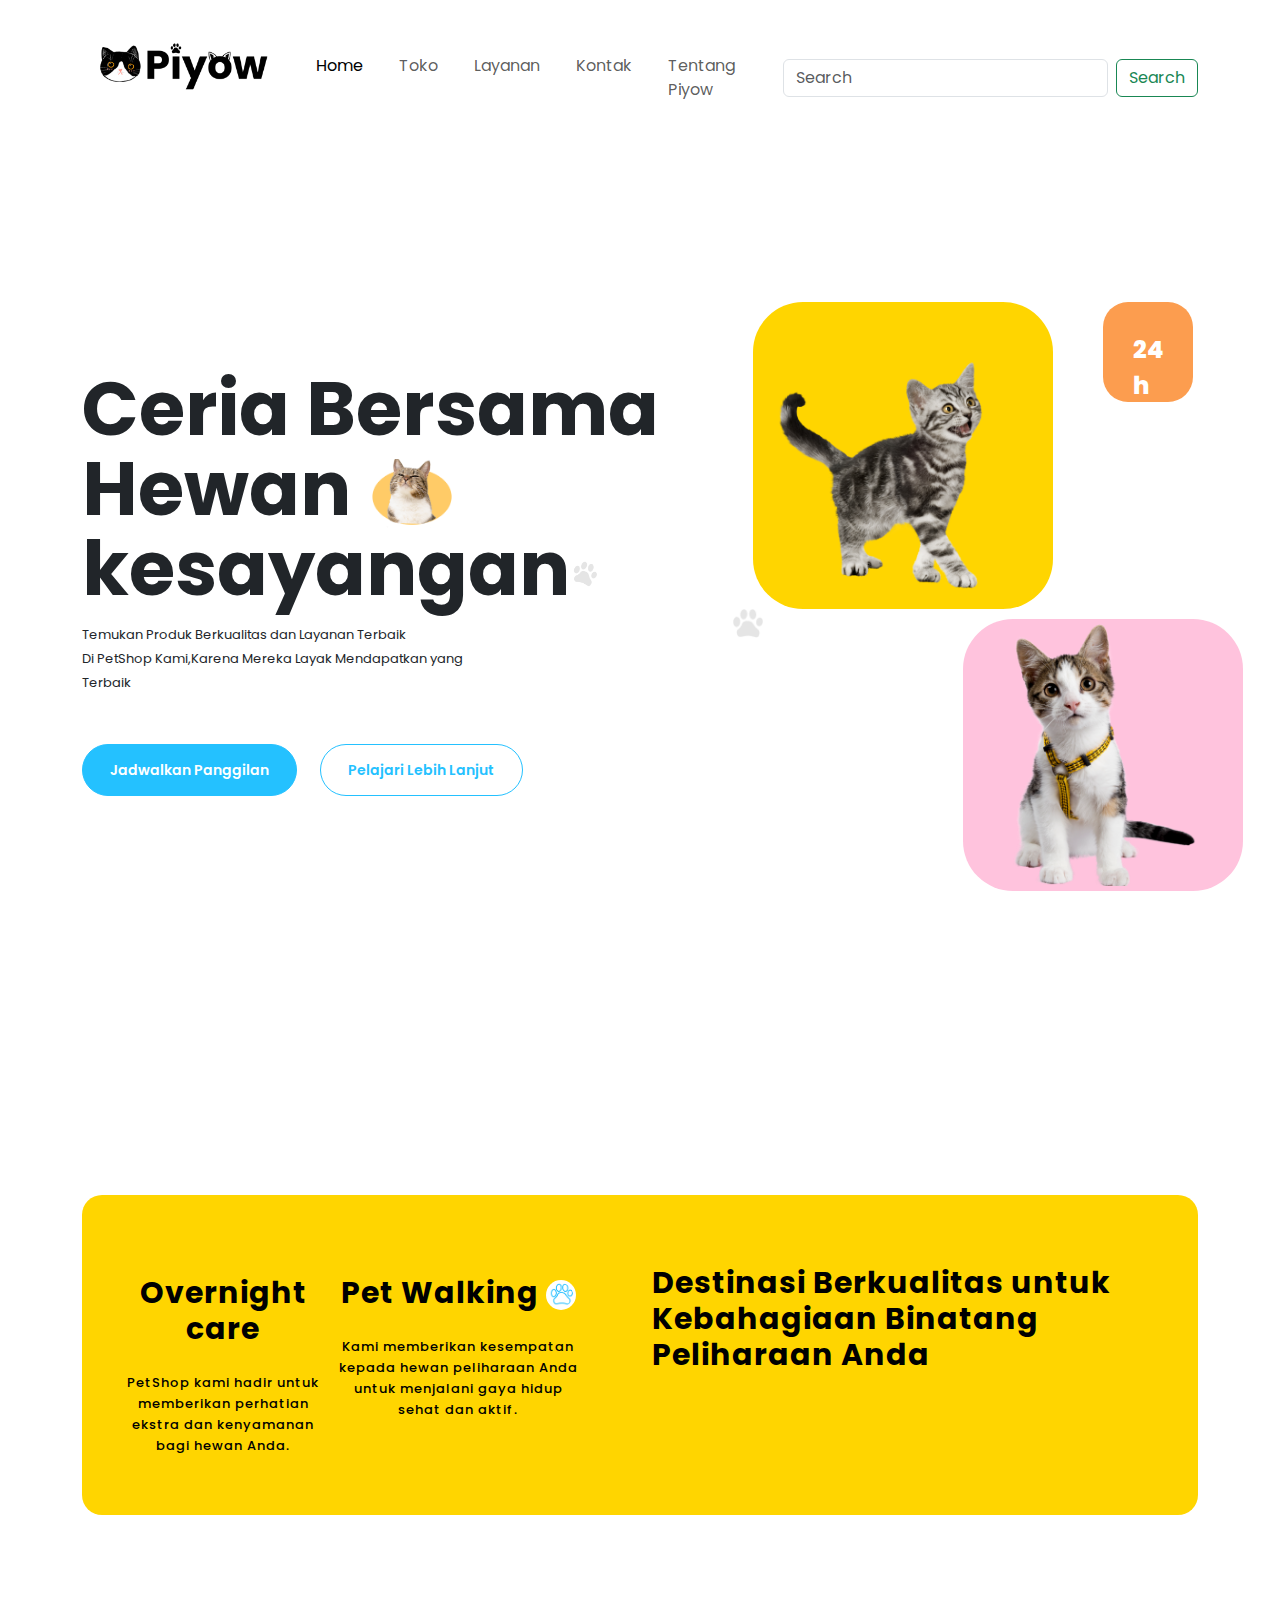
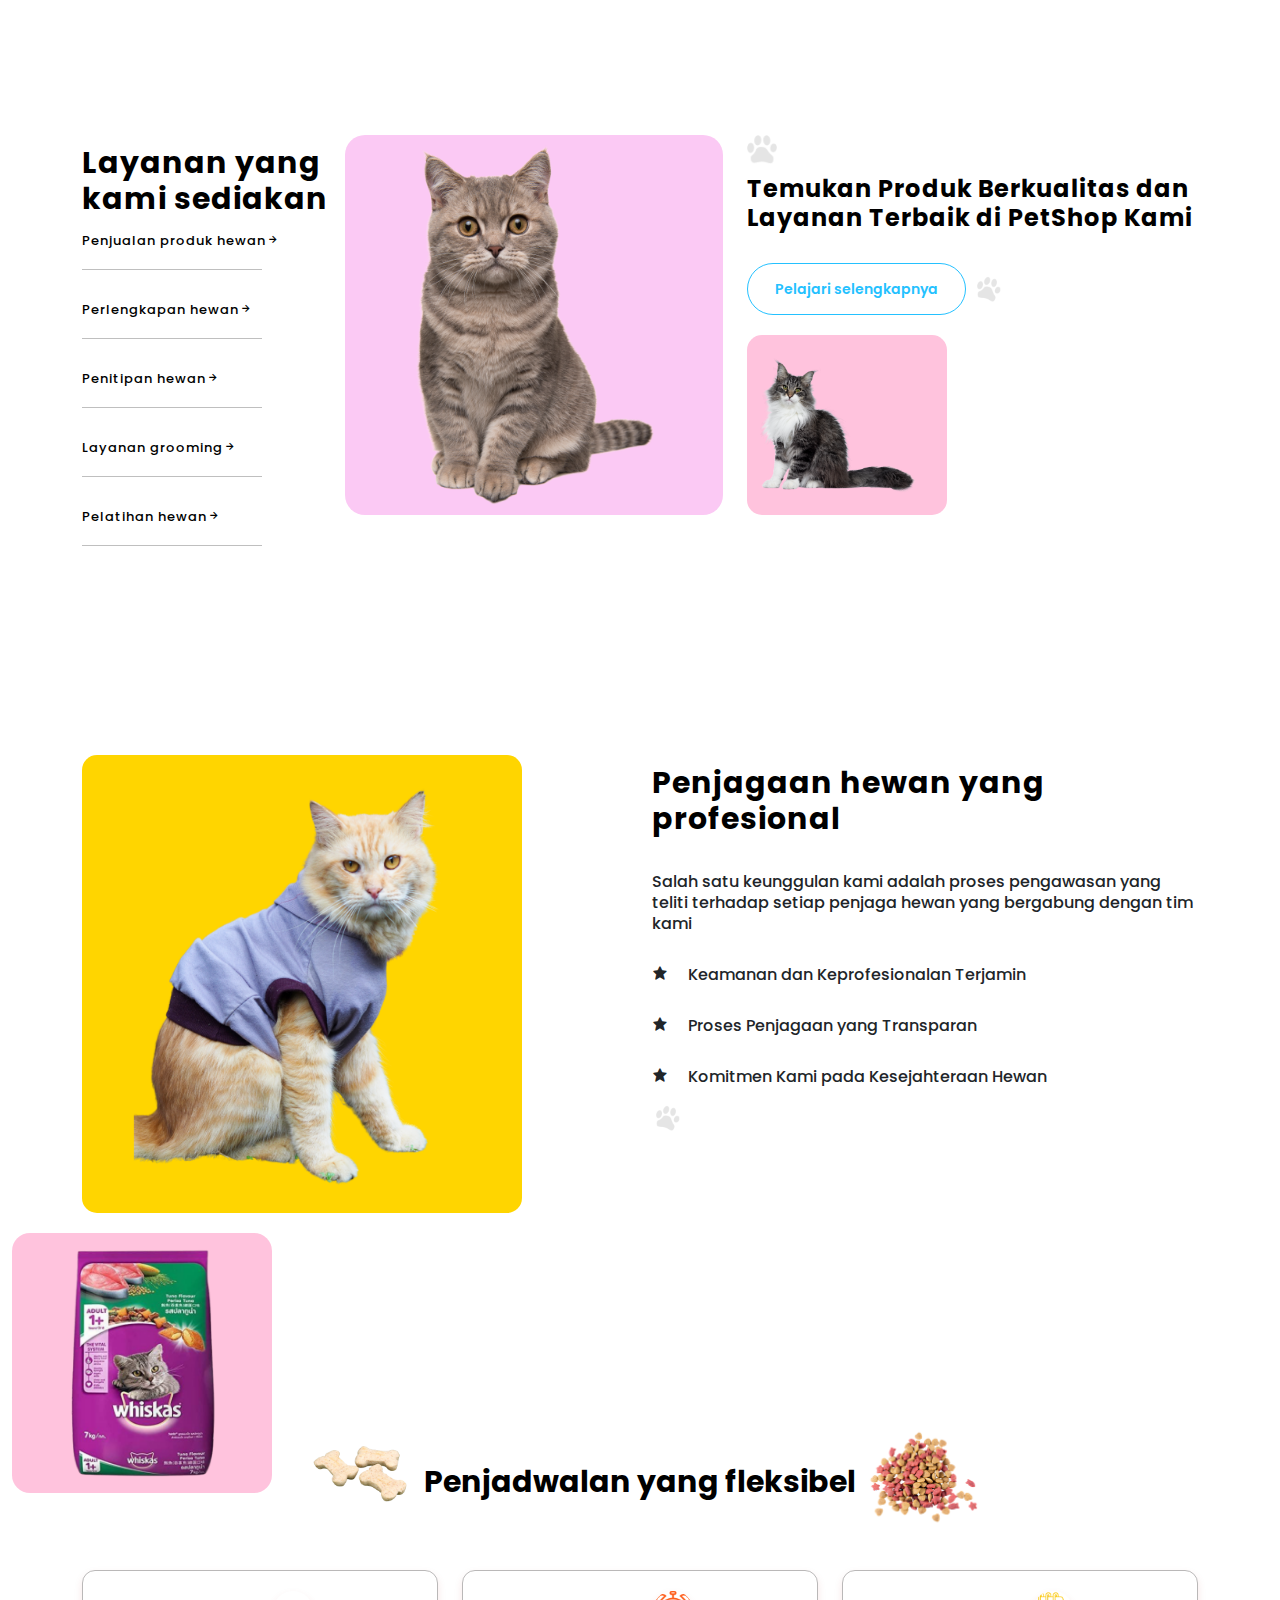
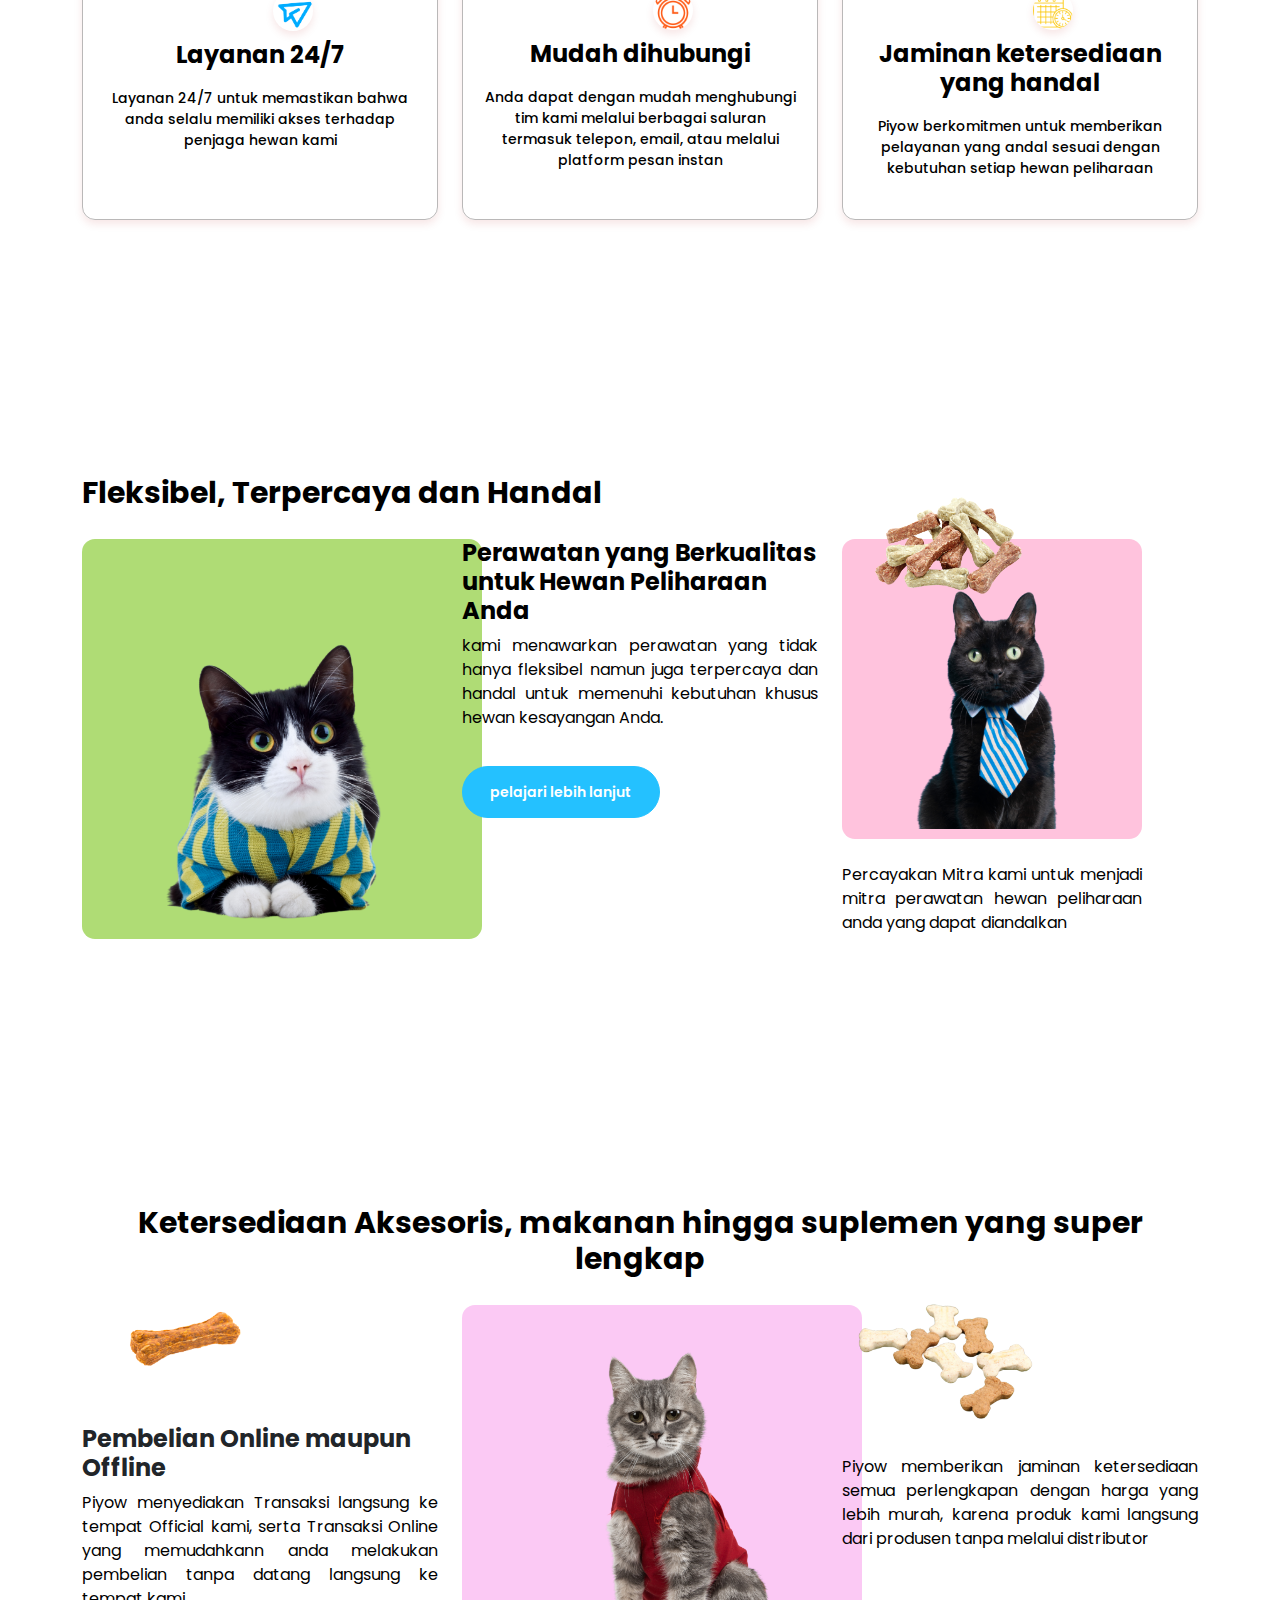
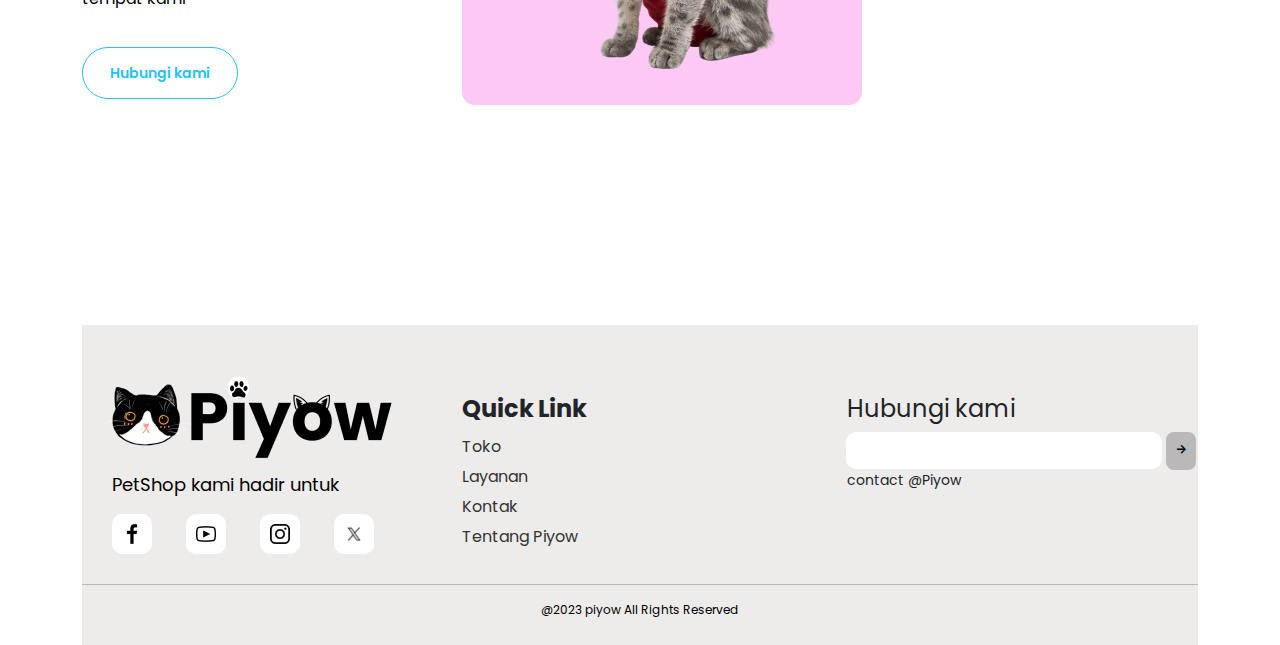
==== index.html @ 267bd350 "kontakbelumresponsif" ====
<!DOCTYPE html>
<html>
    <head>
        <meta charset="utf-8">
        <meta http-equiv="X-UA-Compatible" content="IE=edge">
        <meta name="viewport" content="width=device-width, initial scale=1.0">
        <title>Home-Piyow</title>
        <link rel="stylesheet" href="bootstrap/css/bootstrap.min.css">
        <link rel="stylesheet" href="style_dasboard/dasboard.css">   
        <link rel="stylesheet" href="style_dasboard/mediaquery.css">  
        <link href='https://unpkg.com/boxicons@2.1.4/css/boxicons.min.css' rel='stylesheet'>    
    </head>
    <body>
      <nav class="navbar navbar-expand-lg sticky-top">
        <div class="container">
          <a class="navbar-brand logo"><img src="aset_dasboard/img/logo-piyow-1.png" width="200px"></a>
          <button class="navbar-toggler" type="button" data-bs-toggle="collapse" data-bs-target="#navbarSupportedContent" aria-controls="navbarSupportedContent" aria-expanded="false" aria-label="Toggle navigation">
            <span class="navbar-toggler-icon"></span>
          </button>
          <div class="collapse navbar-collapse" id="navbarSupportedContent">
            <ul class="navbar-nav me-auto mb-2 mb-lg-0">
              <li class="nav-item">
                <a class="nav-link active" aria-current="page" href="index.html">Home</a>
              </li>
              <li class="nav-item">
                <a class="nav-link" href="#">Toko</a>
              </li>
              <li class="nav-item">
                <a class="nav-link" href="#">Layanan</a>
              </li>
              <li class="nav-item">
                <a class="nav-link" href="kontak.html">Kontak</a>
              </li>
              <li class="nav-item">
                <a class="nav-link" href="#">Tentang Piyow</a>
              </li>
            </ul>
            <form class="d-flex" role="search">
              <input class="form-control me-2" type="search" placeholder="Search" aria-label="Search">
              <button class="btn btn-outline-success" type="submit">Search</button>
            </form>
          </div>
        </div>
      </nav>
      <!--nav akhir-->
        <div class="header">
            <div class="container-fluid gx-0">
                <div class="container">
                    <div class="container-home">
                        <div class="row content-home2">
                            <div class="col-lg-7 col-md-5">
                                <div class="box-container">
                                    <h1 class="home-heading">Ceria Bersama<br><span class="home-span">Hewan <img src="aset_dasboard/img/cat3.png" width="90px"><br>kesayangan<img src="aset_dasboard/img/paw1.png" width="30px"></span>
                                    <p class="para-home">Temukan Produk Berkualitas dan Layanan Terbaik<br>Di PetShop Kami,Karena Mereka Layak Mendapatkan yang Terbaik</p>
                                    <div class="btn-home">
                                        <a href="https://wa.me/6281235792414" class="home-links">Jadwalkan Panggilan</a>
                                        <a href="#" class="home-links btn-2">Pelajari Lebih Lanjut</a>
                                    </div>
                                    </h1>
                                </div>
                            </div>
                            <div class="col-lg-5 col-md-7">
                                <div class="box-container2">
                                    <div class="img-container">
                                        <img src="aset_dasboard/img/cat1.png" class="img-home1" alt="banner img 1">
                                        <p>24 h</p>
                                     </div>
                                    <img src="aset_dasboard/img/paw2.png" alt="icon-paw" width="30px"><img src="aset_dasboard/img/cat2.png" class="img-home2" alt="banner img 2">  
                                </div>
                            </div>
                        </div>
                    </div>
                </div>
            </div>
        </div>
        <!--header akhir-->
        <!--konten 1 awal-->
        <div class="container">
            <div class="konten-1-container">
                <div class="konten-1">
                    <div class="row">
                        <div class="col-lg-6 ">
                            <div class="content-konten1">
                                <h3 class="heading-konten-a"> Overnight care <p class="para-konten-a">PetShop kami hadir untuk memberikan perhatian ekstra dan kenyamanan bagi hewan Anda.</p></h3>
                                <h3 class="heading-konten-b">Pet Walking <img src="aset_dasboard/img/kg2.png" class="img-h3-b"><p class="para-konten-b">Kami memberikan kesempatan kepada hewan peliharaan Anda untuk menjalani gaya hidup sehat dan aktif.</p>
                                </h3>
                            </div>
                        </div>
                        <div class="col-lg-6">
                          <h3 class="heading-konten-c">Destinasi Berkualitas untuk Kebahagiaan Binatang Peliharaan Anda</h3>
                        </div>
                    </div>
                </div>
            </div>
        </div>
        <!--konten 1 akhir-->
        <section class="layanan-category">
          <div class="container">
            <div class="konten-2-container">
              <div class="konten-2">
                <div class="row">
                  <div class="col-lg-7">
                    <div class="content-konten2">
                      <h3 class="heading-layanan-1">Layanan yang kami sediakan 
                        <span class="para-layanan">
                        <br>Penjualan produk hewan<i class='bx bx-right-arrow-alt' width
                        ></i><hr width="180px"> 
                        Perlengkapan hewan<i class='bx bx-right-arrow-alt'></i><hr width="180px">
                        Penitipan hewan<i class='bx bx-right-arrow-alt'></i><hr width="180px">
                        Layanan grooming<i class='bx bx-right-arrow-alt'></i><hr width="180px">
                        Pelatihan hewan<i class='bx bx-right-arrow-alt'></i><hr width="180px">
                        </span> 
                      </h3>
                      <img src="aset_dasboard/img/cat6.png" alt="img-konten" class="img-konten-2">
                    </div>
                  </div>
                  <div class="col-lg-5">
                    <img src="aset_dasboard/img/paw3.png" width="30px">
                    <h3 class="heading-layanan-2">Temukan Produk Berkualitas dan Layanan Terbaik di PetShop Kami</h3>
                    <div class="btn-konten-2">
                      <a href="#" class="konten2-links">Pelajari selengkapnya</a><img src="aset_dasboard/img/paw4.png" alt="paw" width="30px">
                    </div>
                    <img src="aset_dasboard/img/cat7.png" alt="img-konten" class="img-konten-2a">
                 </div>
                </div>
              </div>
            </div>
          </div>
          <!--konten 2 akhir-->
          <div class="container">
            <div class="konten-3-container">
              <div class="konten-3">
                <div class="row">
                  <div class="col-lg-6">
                    <div class="content-konten3">
                      <img src="aset_dasboard/img/cat8.png" alt="img-konten" class="img-konten-3a">
                      <img src="aset_dasboard/img/makan4.png" alt="img-konten" class="img-konten-3b">
                    </div>
                  </div>
                  <div class="col-lg-6">
                    <h3 class="heading-konten-3">Penjagaan hewan yang profesional</h3>
                    <p class="para-konten-3">Salah satu keunggulan kami adalah proses pengawasan yang teliti terhadap setiap penjaga hewan yang bergabung dengan tim kami</p>
                    <p class="para-konten-3"> <i class='bx bxs-star'></i>Keamanan dan Keprofesionalan Terjamin</p>
                    <p class="para-konten-3"> <i class='bx bxs-star'></i>Proses Penjagaan yang Transparan</p>
                    <p class="para-konten-3"> <i class='bx bxs-star'></i>Komitmen Kami pada Kesejahteraan Hewan</p>
                    <img src="aset_dasboard/img/paw4.png" alt="icon-paw" width="30px">
                  </div>
                </div>
              </div>
            </div>
          </div>
          <!--konten 3 akhir-->
          <div class="container">
            <div class="konten-4-container">
              <div class="konten-4">
                <h2><img src="aset_dasboard/img/makan6-1.png" alt="img-konten" width="120px" class="img-konten4-food1" >
                  Penjadwalan yang fleksibel <img src="aset/img/makan10.png" alt="img-konten" width="120px" class="img-konten4-food2" >
                </h2>
                <div class="row">
                  <div class="col-lg-4">
                    <div class="heading-konten-4">
                      <img src="aset_dasboard/img/waktu-1.png" alt="image-konten" class="img-konten-4">
                      <h3>Layanan 24/7</h3>
                      <p>Layanan 24/7 untuk memastikan bahwa anda selalu memiliki akses terhadap penjaga hewan kami</p>
                    </div>
                  </div> 
                  <div class="col-lg-4">
                    <div class="heading-konten-4">
                      <img src="aset_dasboard/img/waktu-2.png" alt="image-konten"class="img-konten-4">
                      <h3>Mudah dihubungi</h3>
                      <p>Anda dapat dengan mudah menghubungi tim kami melalui berbagai saluran termasuk telepon, email, atau melalui platform pesan instan</p>
                    </div>
                  </div> 
                  <div class="col-lg-4">
                    <div class="heading-konten-4">
                      <img src="aset_dasboard/img/waktu-3.png" alt="image-konten"class="img-konten-4">
                      <h3>Jaminan ketersediaan yang handal</h3>
                      <p>Piyow berkomitmen untuk memberikan pelayanan yang andal sesuai dengan kebutuhan setiap hewan peliharaan</p>
                    </div>
                  </div>
                </div>
              </div>
            </div>
          </div>
          <!--konten 4 akhir-->
          <div class="container">
            <div class="konten-5-container">
              <div class="konten-5">
                <h3>Fleksibel, Terpercaya dan Handal</h3>
                <div class="row">
                  <div class="col-lg-4">
                    <div class="content-konten5">
                      <img src="aset_dasboard/img/cat9.png" alt="img-konten">
                    </div>
                  </div>
                  <div class="col-lg-4">
                    <h4 class="head-konten5">Perawatan yang Berkualitas untuk Hewan Peliharaan Anda</h4>
                    <p class="para-a">kami menawarkan perawatan yang tidak hanya fleksibel namun juga terpercaya dan handal untuk memenuhi kebutuhan khusus hewan kesayangan Anda.</p>
                    <a href="#" class="home-links-5">pelajari lebih lanjut</a>                    
                  </div>
                  <div class="col-lg-4">
                    <img src="aset_dasboard/img/cat10.png" alt="img-konten" class="img-konten5-b">
                    <img src="aset_dasboard/img/makan7.png" alt="img-konten" class="img-konten5-a">
                    <p class="para-b">Percayakan Mitra kami untuk menjadi mitra perawatan hewan peliharaan anda yang dapat diandalkan</p>
                  </div>
                </div>
              </div>
            </div>
          </div>
          <!--konten 5 akhir-->
          <div class="container">
            <div class="konten-6-container">
              <div class="konten-6">
                <h3>Ketersediaan Aksesoris, makanan hingga suplemen yang super lengkap</h3>
                <div class="row">
                  <div class="col-lg-4">
                    <img src="aset_dasboard/img/makan8.png" alt="img-konten" class="img-konten6">
                    <h4 class="head-konten6">Pembelian Online maupun Offline</h4>
                    <p class="para-konten6-a">Piyow menyediakan Transaksi langsung ke tempat Official kami, serta Transaksi Online yang memudahkann anda melakukan pembelian tanpa datang langsung ke tempat kami</p>
                    <a href="https://wa.me/6281235792414" class="home-links btn-2">Hubungi kami</a>
                  </div>
                  <div class="col-lg-4">
                    <img src="aset_dasboard/img/cat11.png" alt="img-konten" class="img-konten6-a">
                  </div>
                  <div class="col-lg-4">
                    <img src="aset_dasboard/img/makan9.png" alt="img-konten" class="img-konten6-b">
                    <p class="para-konten6-b">Piyow memberikan jaminan ketersediaan semua perlengkapan dengan harga yang lebih murah, karena produk kami langsung dari produsen tanpa melalui distributor</p>
                  </div>
                </div>
              </div>
            </div>
          </div>
          <!--konten 6 akhir-->
        </section>
        <footer>
          <div class="container">
            <div class="footer-container">
              <div class="footer">
                <div class="row">
                  <div class="col-lg-4">
                    <img src="aset_dasboard/img/logo-piyow-1-1.png" alt="img-icon">
                    <p class="footer-text1">PetShop kami hadir untuk</p>
                    <img src="aset_dasboard/img/facebook.png" alt="img-icon" class="sosmed">
                    <img src="aset_dasboard/img/yt.png" alt="img-icon" class="sosmed">
                    <img src="aset_dasboard/img/ig.png" alt="img-icon" class="sosmed">
                    <img src="aset_dasboard/img/tw.png" alt="img-icon" class="sosmed">
                  </div>
                  <div class="col-lg-4">
                    <h5 class="footer-text2">Quick Link</h5>
                    <div class="footer-text3">
                      <ul>
                        <li class="footer-link"><a href="#" class="link">Toko</a></li>
                        <li class="footer-link"><a href="#" class="link">Layanan</a></li>
                        <li class="footer-link"><a href="#" class="link">Kontak</a></li>
                        <li class="footer-link"><a href="#" class="link">Tentang Piyow</a></li>
                      </ul>
                    </div>
                  </div>
                  <div class="col-lg-4">
                    <h5 class="footer-text4"> Hubungi kami</h5>
                    <label for="email"></label>
                    <input type="email" class="email" name="email" aria-labelledby="email-label" role="textbox">
                    <button class="btn-submit" type="submit"><i class='bx bx-right-arrow-alt'></i></button>
                    
                    <p class="footer-text5"> contact @Piyow</p>
                  </div>
                </div>
                <hr>
                <p class="footer-text6">@2023 piyow All Rights Reserved</p>
              </div>
            </div>
          </div>
        </footer>
        <script src="style/dasboard.js"></script>
        <script src="bootstrap/js/bootstrap.min.js"></script>
        <script src="https://cdn.jsdelivr.net/npm/@popperjs/core@2.11.8/dist/umd/popper.min.js" integrity="sha384-I7E8VVD/ismYTF4hNIPjVp/Zjvgyol6VFvRkX/vR+Vc4jQkC+hVqc2pM8ODewa9r" crossorigin="anonymous"></script>
    </body>
</html>
---- style_dasboard/dasboard.css ----
@import url('https://fonts.googleapis.com/css2?family=Poppins:wght@100;200;500;600&display=swap');
*{
    margin: 0%;
    padding: 0%;
    box-sizing: border-box;
    font-family: 'Poppins',sans-serif;
}
body{
    background-color: #fff;
    overflow-x: hidden;
}
.header{
    height: 100vh;
    width: 100%;
    position: sticky;
}
.navbar{
    padding: 5px 8px !important;
    top: 0;
    position: sticky;
    background-color: #fff;
    z-index: 999;
}
.nav-item{
    margin: 0px 10px;
}
.nav-item .nav-link{
    position: relative;
}
.nav-link:after{
    content: '';
    position: absolute;
    bottom: -1px;
    left: 0px;
    background-color:rgb(255, 213, 0) ;
    width: 0% ;
    height: 3px;
    transition: 0.4s ease-in-out;
}
.nav-item:hover .nav-link::after{
    width: 100%;
}
.nav-link:hover{
    color: rgb(255, 213, 0);
}
.btn-outline-success:hover{
    background-color:rgb(255, 213, 0) ;
    border-color: rgb(255, 213, 0);
}
/* home section awal*/
.content-home2{
    height: 98vh;
    width: 100%;
    display: flex;
    justify-content: space-between;
    align-items: center;
}
.home-heading{
    font-size: 75px;
    font-weight: 700;
    line-height: 80px;
}
.para-home{
    font-size: 13px;
    font-weight: 400;
    max-width: 400px;
    line-height: 24px;
    margin: 14px 0px;
}
.home-links{
    display: inline-block;
    text-decoration: none;
    color: #fff;
    border: 1px solid rgb(36, 193, 255);
    background-color: rgb(36, 193, 255);
    margin: 20px 0px;
    margin-right: 7px;
    border-radius: 50px;
    padding: 0px 27px;
    font-size: 14px;
    font-weight: 600;
    line-height: 50px;
    transition: 0.2s ease;
}
.btn-2{
    color: rgb(36, 193, 255);
    background-color: #fff;
}
.home-links:hover{
    background-color: transparent;
    color: rgb(255, 213, 0);
    border: 1px solid rgb(255, 213, 0) !important;
}
.img-container{
    display: flex;
    
}
.img-container .img-home1{
    margin-left: 20px;
    width: 300px;
    padding: 5px;
    background-color: rgb(255, 213, 0);
    border-radius: 50px;
}
.img-container p{
    padding: 30px;
    background-color: #fc9d4f;
    color: #fff;
    font-size: 24px;
    font-weight: 800;
    border-radius: 25px;
    height: 100px;
    margin-left: 50px;
}
.img-home2{
    margin-left: 230px;
    width: 280px;
    padding: 5px;
    background-color: rgb(255, 195, 221);
    border-radius: 50px;
    margin-top: -20px;
}
/* konten 1 section css*/
.konten-1-container{
    width: 100%;
    height: 80vh;
}
.konten-1{
    width: 100%;
    height: 320px;
    background-color: rgb(255, 213, 0);
    margin-top: 140px;
    border-radius: 20px;
    position: relative;
}
.content-konten1{
    padding: 10px 38px;
    display: flex;
    justify-content: space-between;
}
.heading-konten-a{
    font-size: 30px;
    font-weight: bold;
    letter-spacing: 1px;
    color: black;
    margin: 70px 0px;
    margin-bottom: 34px;
    position: relative;
    text-align: center;
}
.heading-konten-a::after{
    content: '';
    position: absolute;
    left: 0px;
    bottom: -8px;
    width: 46px;
    height: 2px;
}
.para-konten-a{
    font-size: 13px;
    font-weight: 500;
    color: black;
    line-height: 21px;
    margin: 25px 0px;
    text-align: center;
}
.heading-konten-b{
    font-size: 30px;
    font-weight: bold;
    letter-spacing: 1px;
    color: black;
    margin: 70px 10px;
    margin-bottom: 34px;
    position: relative;
    text-align: center;
}
.heading-konten-b::after{
    content: '';
    position: absolute;
    left: 0px;
    bottom: -8px;
    width: 46px;
    height: 2px;
}
.para-konten-b{
    font-size: 13px;
    font-weight: 500;
    color: black;
    line-height: 21px;
    margin: 25px 0px;
    text-align: center;
}
.img-h3-b{
    height: 30px;
    padding: 3px;
    background-color: #fff;
    border-radius: 100px;
    align-items: center;
}
.heading-konten-c{
    font-size: 30px;
    font-weight: bold;
    letter-spacing: 1px;
    color: black;
    margin: 70px 0px;
    margin-bottom: 34px;
    position: relative;
}
/*konten 2*/
.konten-2-container{
    width: 100%;
    height: 80vh;
}
.konten-2{
    width: 100%;
    height: 320px;
    margin-top: -180px;
}
.content-konten2{
    display: flex;
    justify-content: space-between;
    position: relative;
}
.heading-layanan-1{
    font-size: 30px;
    font-weight: bold;
    letter-spacing: 1px;
    color: black;
    margin: 10px 0px;
}
.heading-layanan-1::after{
    left: 0px;
    bottom: -8px;
    width: 46px;
    height: 2px;
    position: absolute;
}
.img-konten-2{
    width: 390px;
    height: 380px;
    padding: 10px;
    background-color: rgb(251, 201, 244);
    border-radius: 20px;
}
.para-layanan{
    font-size: 13px;
    font-weight: 500;
    color: black;
    height: 20px;
}
.konten2-links{
    display: inline-block;
    text-decoration: none;
    color: rgb(36, 193, 255);
    border: 1px solid rgb(36, 193, 255);
    background-color: transparent;
    margin: 20px 0px;
    margin-right: 7px;
    border-radius: 50px;
    padding: 0px 27px;
    font-size: 14px;
    font-weight: 600;
    line-height: 50px;
    transition: 0.2s ease;
}
.konten2-links:hover{
    background-color: transparent;
    color: rgb(255, 213, 0);
    border: 1px solid rgb(255, 213, 0) !important;
}
.heading-layanan-2{
    font-size: 24px;
    font-weight: bold;
    letter-spacing: 1px;
    color: black;
    margin: 10px 0px;
}
.img-konten-2a{
    padding: 10px;
    padding-right: 30px;
    width: 200px;
    background-color: rgb(255, 195, 221);
    border-radius: 15px;
}
/*konten 3*/
.konten-3-container{
    width: 100%;
    height: 80vh;
}
.konten-3{
    width: 100%;
    height: 320px;
    margin-top: -100px;
}

.img-konten-3a{
    width:440px;
    height: fit-content;
    padding: 10px;
    background-color: rgb(255, 213, 0);
    border-radius: 15px;
}
.img-konten-3b{
    width: 260px;
    height: fit-content;
    padding: 10px;
    background-color: rgb(255, 195, 221);
    border-radius: 18px;
    margin-left: -70px;
    margin-top: 20px;
}
.heading-konten-3{
    font-size: 30px;
    font-weight: bold;
    letter-spacing: 1px;
    color: black;
    margin: 10px 0px;
    margin-bottom: 34px;
}
.para-konten-3{
    font-size: 16px;
    font-weight: 500;
    line-height: 21px;
    margin-top: 30px;
}
.bxs-star{
    margin-right: 20px;
}
/*konten 4*/
.konten-4-container{
    width: 100%;
    height: 80vh;
}
.konten-4{
    width: 100%;
    height: 320px;
    margin-top: -60px;
}
.konten-4 h2{
    text-align: center;
    font-size: 30px;
    font-weight: bold;
    color: black;
    padding:10px;
    padding-bottom: 20px;
}
.img-konten4-food1{
    margin-top: -5px;
}
.img-konten4-food2{
    margin-top: -5px;
}
.heading-konten-4{
    display: inline-block;
    padding: 20px;
    border: 1px solid rgb(186, 184, 184);
    border-radius: 13px;
    box-shadow: 0px 4px 8px rgba(181, 0, 0, 0.1); 
    height: 250px;
}
.img-konten-4{
    width: 40px;
    height: fit-content;
    object-fit: cover;
    border-radius: 20px; 
    box-shadow: 0px 4px 8px rgba(181, 0, 0, 0.1); 
    margin-left: 170px;
    transition: transform 0.5s ease;
}
.img-konten-4:hover{
    transform: scale(1.3);
}
.heading-konten-4 h3{
    text-align: center;
    font-size: 24px;
    font-weight: bold;
    padding: 10px;
    color: black;
}
.heading-konten-4 p{
    text-align: center;
    font-size: 14px;
    color: black;
    font-weight: 500;
}
/*konten 5*/
.konten-5-container{
    width: 100%;
    height: 80vh;
}
.konten-5{
    width: 100%;
    height: 320px;
    margin-top: -60px;
}
.konten-5 h3{
    font-size: 30px;
    font-weight: bold;
    padding-bottom: 20px;
    color: black;
}
.content-konten5 img{
    width: 400px;
    padding: 10px;
    background-color: rgb(175, 220, 117);
    border-radius: 13px;
}
.head-konten5{
    font-size: 24px;
    color: black;
    font-weight: bold;
    text-align: left;
}
.para-a{
    font-size: 16px;
    font-weight: 400;
    color: black;
    text-align: justify;
}
.home-links-5{
    display: inline-block;
    text-decoration: none;
    color: #fff;
    border: 1px solid rgb(36, 193, 255);
    background-color: rgb(36, 193, 255);
    margin: 20px 0px;
    margin-right: 7px;
    border-radius: 50px;
    padding: 0px 27px;
    font-size: 14px;
    font-weight: 600;
    line-height: 50px;
    transition: 0.2s ease;
}
.home-links-5:hover {
    background-color: transparent;
    color: rgb(255, 213, 0);
    border: 1px solid rgb(255, 213, 0) !important;
}
.img-konten5-a{
    width: 200px;
    margin-top: -600px;
}
.img-konten5-b{
    width: 300px;
    padding: 10px;
    background-color: rgb(255, 195, 221);
    border-radius: 13px;
}
.para-b{
    font-size: 16px;
    font-weight: 400;
    color: black;
    text-align: justify;
    width: 300px;
}
/*konten 6*/
.konten-6-container{
    width: 100%;
    height: 80vh;
}
.konten-6{
    width: 100%;
    height: 320px;
    margin-top: -60px;
}
.konten-6 h3{
    font-size: 30px;
    font-weight: bold;
    padding-bottom: 20px;
    color: black;
    text-align: center;
}
.img-konten6{
    width: 200px;
    padding: 0px;
    margin-top: -60px;
}
.head-konten6{
    font-size: 24px;
    font-weight: bold;
    margin-top: -20px;
}
.para-konten6-a{
    font-size: 16px;
    font-weight: 400;
    color: black;
    text-align: justify;
}
.img-konten6-a{
    width: 400px;
    padding: 10px;
    background-color: rgb(251, 201, 244);
    border-radius: 13px;
}
.img-konten6-b{
    width: 200px;
    padding: 0px;
    margin-top: -50px;
}
.para-konten6-b{
    font-size: 16px;
    font-weight: 400;
    color: black;
    text-align: justify;
}
/*footer*/
.footer-container{
    width: 100%;
}
.footer{
    width: 100%;
    height: 320px;
    background-color: rgb(238, 235, 235);
}
.footer-text1{
    font-size: 18px;
    padding-left: 30px;
    margin-top: -80px;
    font-weight: 400;
    color: black;
}
.sosmed{
    width: 40px;
    height: fit-content;
    padding: 10px;
    background-color: #fff;
    border-radius: 10px;
    margin-left: 30px;
    transition: transform 0.3s ease;
}
.sosmed:hover{
    transform: scale(1.1);
}
.footer-text2{
    font-size: 24px;
    font-weight: bold;
    padding-top: 70px;
}
.footer-text3 ul {
    list-style: none;
    padding: 0;
  }
  
.footer-link {
    margin-right: 20px;
} 
.link {
    position: relative;
    text-decoration: none;
    color: #333;
    line-height: 30px;
} 
.link::before {
    content: '';
    position: absolute;
    width: 0;
    height: 2px;
    bottom: 0;
    left: 0;
    background-color: rgb(255, 213, 0);
    transition: width 0.3s ease;
}  
.link:hover::before {
    width: 100%;
}
.footer-text4{
    font-size: 24px;
    font-weight: 400;
    padding-top: 70px;
    padding-left: 5px;
}  
.email{
    border-radius: 10px;
    height: 37px;
    border-color: rgb(184, 182, 182);
    box-shadow: 0 10px solid red;
    border: none;
}
.btn-submit{
    border: rgb(238, 234, 234);
    padding: 7px;
    border-radius: 8px;
    background-color: rgb(186, 184, 184);
    transition: transform 0.3s ease;
}
.btn-submit:hover{
    background-image: linear-gradient(to right,rgb(182, 227, 244),rgb(233, 228, 227));
    transition: 0.5s ease;
    transform: scale(1.1);
}
.footer-text5{
    font-size: 14px;
    font-weight: 400;
    padding-left: 5px;
}
.footer-text6{
    text-align: center;
    font-size: 12px;
    font-weight: 400;
    color: black;
}
---- style_dasboard/mediaquery.css ----
@media(max-width:1500px){
    .konten-1{
        width: 100%;
        height: 320px;
        margin-top: 140px;
        border-radius: 20px;
        position: relative;
    }
    .konten-6{
        width: 100%;
        height: 320px;
        margin-top: 10px;
    }
}
@media(max-width:976px){
    .footer{
        width: 100%;
        height: 380px;
        margin-top: 160px;
    }
    .footer-text1{
        font-size: 12px;
        padding-left: 30px;
        margin-top: -80px;
        font-weight: 400;
        color: black;
    }
    .sosmed{
        width: 20px;
        height: fit-content;
        padding: 5px;
        border-radius: 10px;
        margin-left: 25px;
    }
    .footer-text2{
        font-size: 14px;
        font-weight: bold;
        padding-top: -10px;
        margin-top: -220px;
        margin-left: 400px;
    }
    .footer-text3 ul {
        list-style: none;
        padding: 0;
        font-size: 12px;
        margin-left: 400px;
    }
    .footer-text4{
        font-size: 14px;
        font-weight: 400;
        padding-top: 10px;
        padding-left: 24px;
    }  
    .email{
        border-radius: 10px;
        height: 37px;
        margin-left: 18px;
    }
    .footer-text5{
        font-size: 18px;
        font-weight: 400;
        padding-left: 24px;
    }
    .konten-6{
        width: 100%;
        height: 320px;
        margin-top: 80px;
    }
    .img-konten6{
        width: 150px;
        margin-top: -60px;
    }
    .head-konten6{
        font-size: 18px;
        font-weight: bold;
        margin-top: -30px;
        width: 200px;
    }
    .para-konten6-a{
        font-size: 16px;
        font-weight: 400;
        color: black;
        text-align: justify;
        width: 200px;
    }
    .img-konten6-a{
        width: 300px;
        padding: 10px;
        margin-left: 300px;
        margin-top: -480px;
    }
    .img-konten6-b{
        width: 100px;
        padding: 0px;
        margin-top: -50px;
    }
    .konten-5{
        width: 100%;
        height: 320px;
        margin-top: 460px;
    }
    .content-konten5 img{
        width: 200px;
        margin-bottom: 80px;
    }
    .head-konten5{
        font-size: 18px;
        color: black;
        font-weight: bold;
        text-align: justify;
        width: 400px;
        margin-left: 240px;
        margin-top: -270px;
    }
    .para-a{
        font-size: 14px;
        font-weight: 400;
        color: black;
        text-align: justify;
        width: 400px;
        margin-left: 240px;
    }
    .home-links-5{
        margin-top: -5px;
        margin-left: 240px;
    }
    .img-konten5-a{
        width: 100px;
        margin-top: -400px;
        margin-left: 380px;
    }
    .img-konten5-b{
        width: 200px;
        margin-left: 420px;
        margin-top: -60px;
    }
    .para-b{
        font-size: 14px;
        font-weight: 400;
        color: black;
        text-align: justify;
        width: 300px;
        margin-top: -160px;
    }
    .konten-4{
        width: 100%;
        height: 320px;
        margin-top: 260px;
    }
    .img-konten-4{
        margin-left: 295px;
    }
    .konten-3{
        width: 100%;
        height: 320px;
        margin-top: 380px;
    }
    .konten-2{
        width: 100%;
        height: 320px;
        margin-top: 30px;
    }
    .konten-1{
        width: 100%;
        height: 400px;
        background-color: rgb(255, 213, 0);
        margin-top: 240px;
        border-radius: 20px;
        position: relative;
    }
    .heading-konten-c{
        font-size: 24px;
        font-weight: bold;
        letter-spacing: 1px;
        width: 500px;
        margin-left: 50px;
        margin-top: -10px;
    }
    .img-container .img-home1{
        margin-left: 100px;
        width: 200px;
        height: fit-content;
        margin-top: -200px;
    }
    .img-container p{
        padding: 40px;
        margin-top: -100px;
        height: 70px;
        margin-left: 50px;
    }
}
@media(max-width:767px){
    .footer{
        width: fit-content;
        height: 380px;
        margin-top: 220px;
    }
    .konten-5{
        width: 100%;
        height: 320px;
        margin-top: 460px;
        padding-right: 20px;
        margin-right: -70px;
    }
    .content-konten5 img{
        width: 200px;
        margin-bottom: 80px;
        margin-right: 80px !important;
    }
    .konten-4{
        width: 100%;
        height: 320px;
        margin-top: 350px;
        align-items: center;
    }
    .konten-4 h2{
        text-align: center !important;
        font-size: 24px;
        margin-left: -35px;
    }
    .img-konten4-food2{
        margin-top: -5px;
        width: 90px;
    }
    .img-konten4-food1{
        margin-top: -5px;
        width: 90px;
    }
    .img-konten-3b{
        width: 140px;
        height: fit-content;
        padding: 10px;
        background-color: rgb(255, 195, 221);
        border-radius: 18px;
        margin-left: -70px;
        margin-top: 20px;
    }
    .img-konten-4{
        margin-left: 210px;
    }
    .konten-1{
        width: 100%;
        height: 400px;
        background-color: rgb(255, 213, 0);
        margin-top: 640px;
        border-radius: 20px;
        position: relative;
    }
    .heading-konten-c{
        font-size: 24px;
        font-weight: bold;
        letter-spacing: 1px;
        width: 450px;
        margin-left: 50px;
        margin-top: -50px;
    }
    .img-container{
        margin-top: 190px;
    }
}
@media(max-width:550px){
    .footer{
        width: 700px;
        margin-bottom: 5px;
        margin-top: 300px;
    }
    .konten-6{
        width: 100%;
        height: 320px;
        margin-top: 60px;
    }
    .konten-6 h3{
        font-size: 24px;
        font-weight: bold;
        color: black;
        text-align: center;
        margin-left: 80px;
        width: 500px;
    }
    .head-konten6{
        font-size: 24px;
        font-weight: bold;
        margin-top: -20px;
        margin-left: 20px;
    }
    .para-konten6-a{
        font-size: 16px;
        font-weight: 400;
        color: black;
        text-align: justify;
        margin-left: 20px;
    }
    .para-konten6-b{
        font-size: 16px;
        font-weight: 400;
        color: black;
        text-align: justify;
        margin-left: 20px;
    }
    .home-links-5{
        width: 200px;
    }
    .konten-4{
        width: 100%;
        height: 320px;
        margin-top: 300px;
    }
    .konten-4 h2{
        text-align: center;
        font-size: 24px;
        font-weight: bold;
        margin-left: -60px;
        width: 800px;
    }
    .heading-konten-4{
        width: 600px;
        margin-left: 45px;
    }
    .img-konten-4{
        margin-left: 260px;
    }
    .konten-3{
        margin-top: 180px;
    }
    .img-konten-3a{
        width: 340;
    }
    .img-konten-3b{
        width: 190px;
        margin-top: -400px;
        margin-left: 400px;
    }
    .konten-2{
        margin-top: -80px;
    }
    .para-layanan{
        font-size: 13px;
        font-weight: 500;
        color: black;
        height: 20px;
        width: 500px;
        margin-left: 20px;
    }
    .img-konten-2{
        margin-right: -300px;
    }
    .img-konten-2a{
        margin-left: 450px;
        margin-top: -200px;
    }
    .konten-1{
        margin-top: 530px;
        width: 650px;
        margin-left: 30px;
    }
    .content-home2{
        width: 600px;
        margin-top: 80px;
        margin-left: 20px;
    }
    .navbar{
        width: 700px;
    }
}
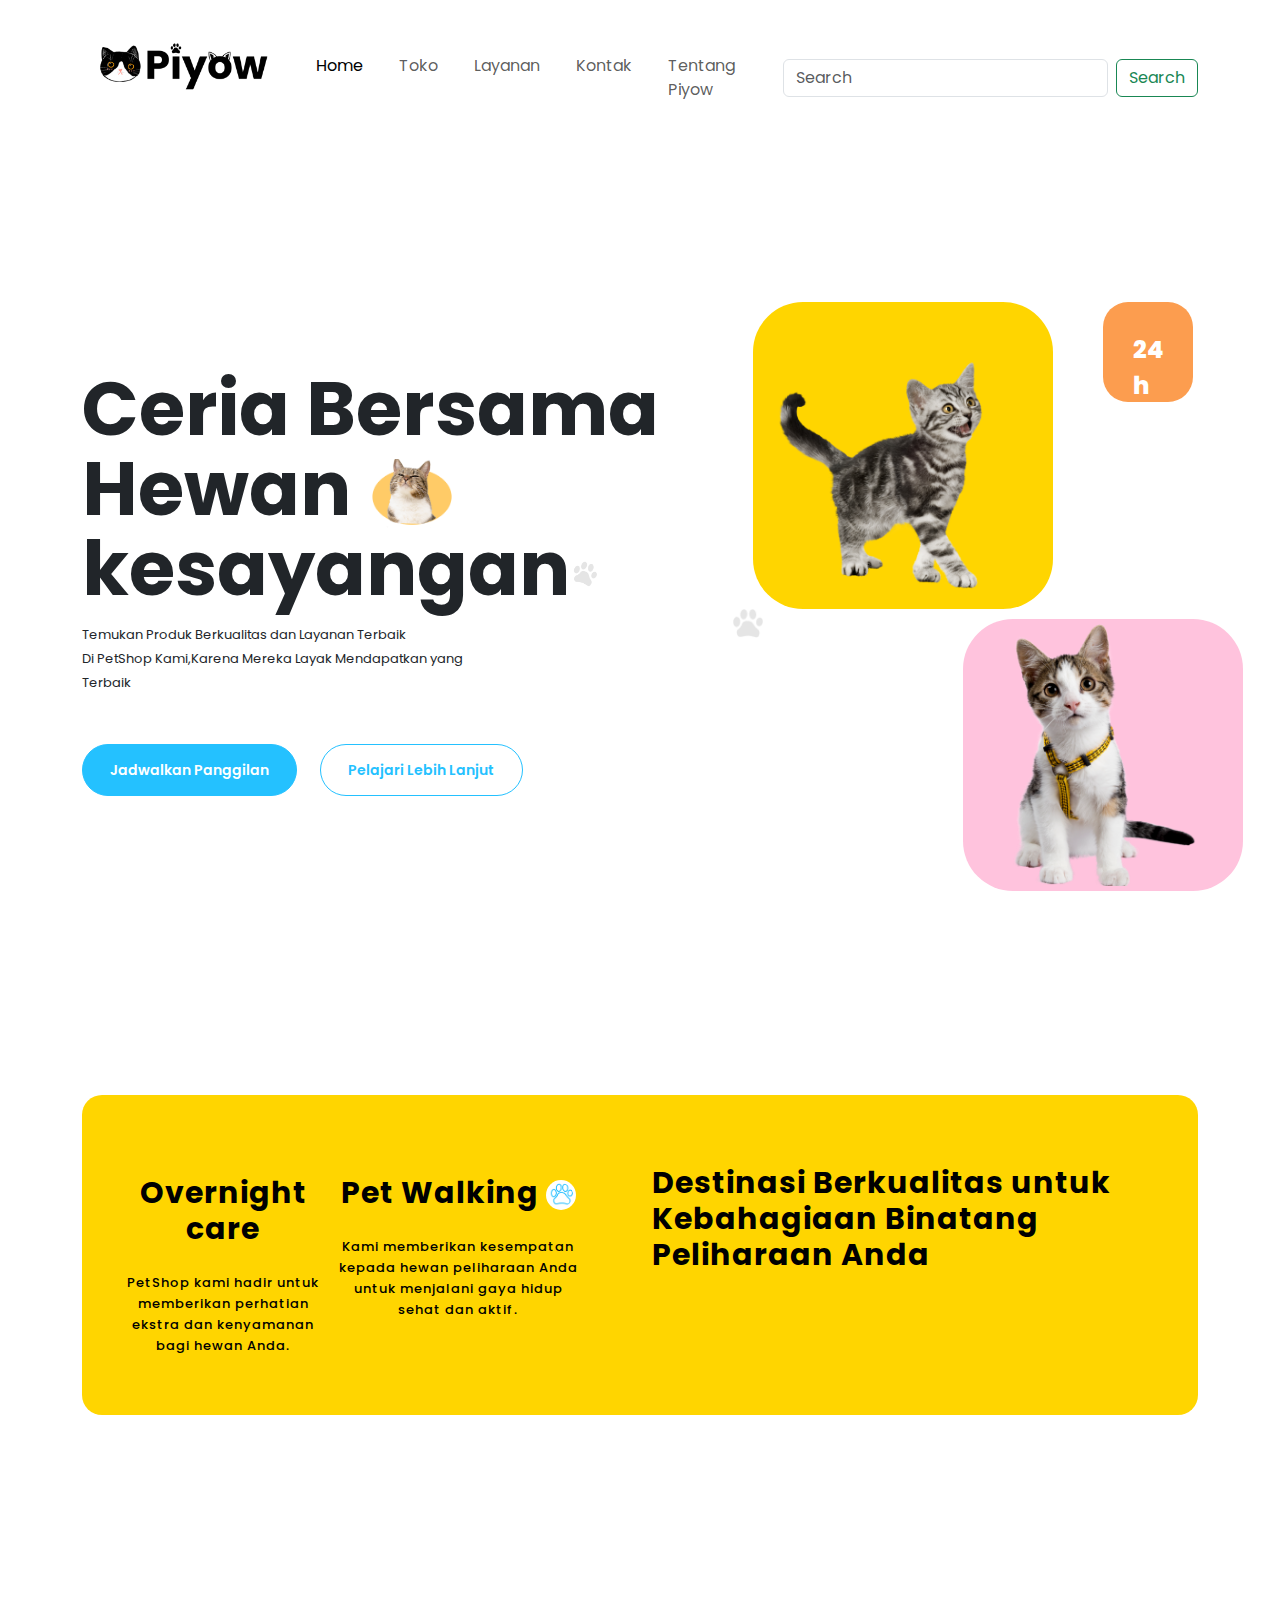
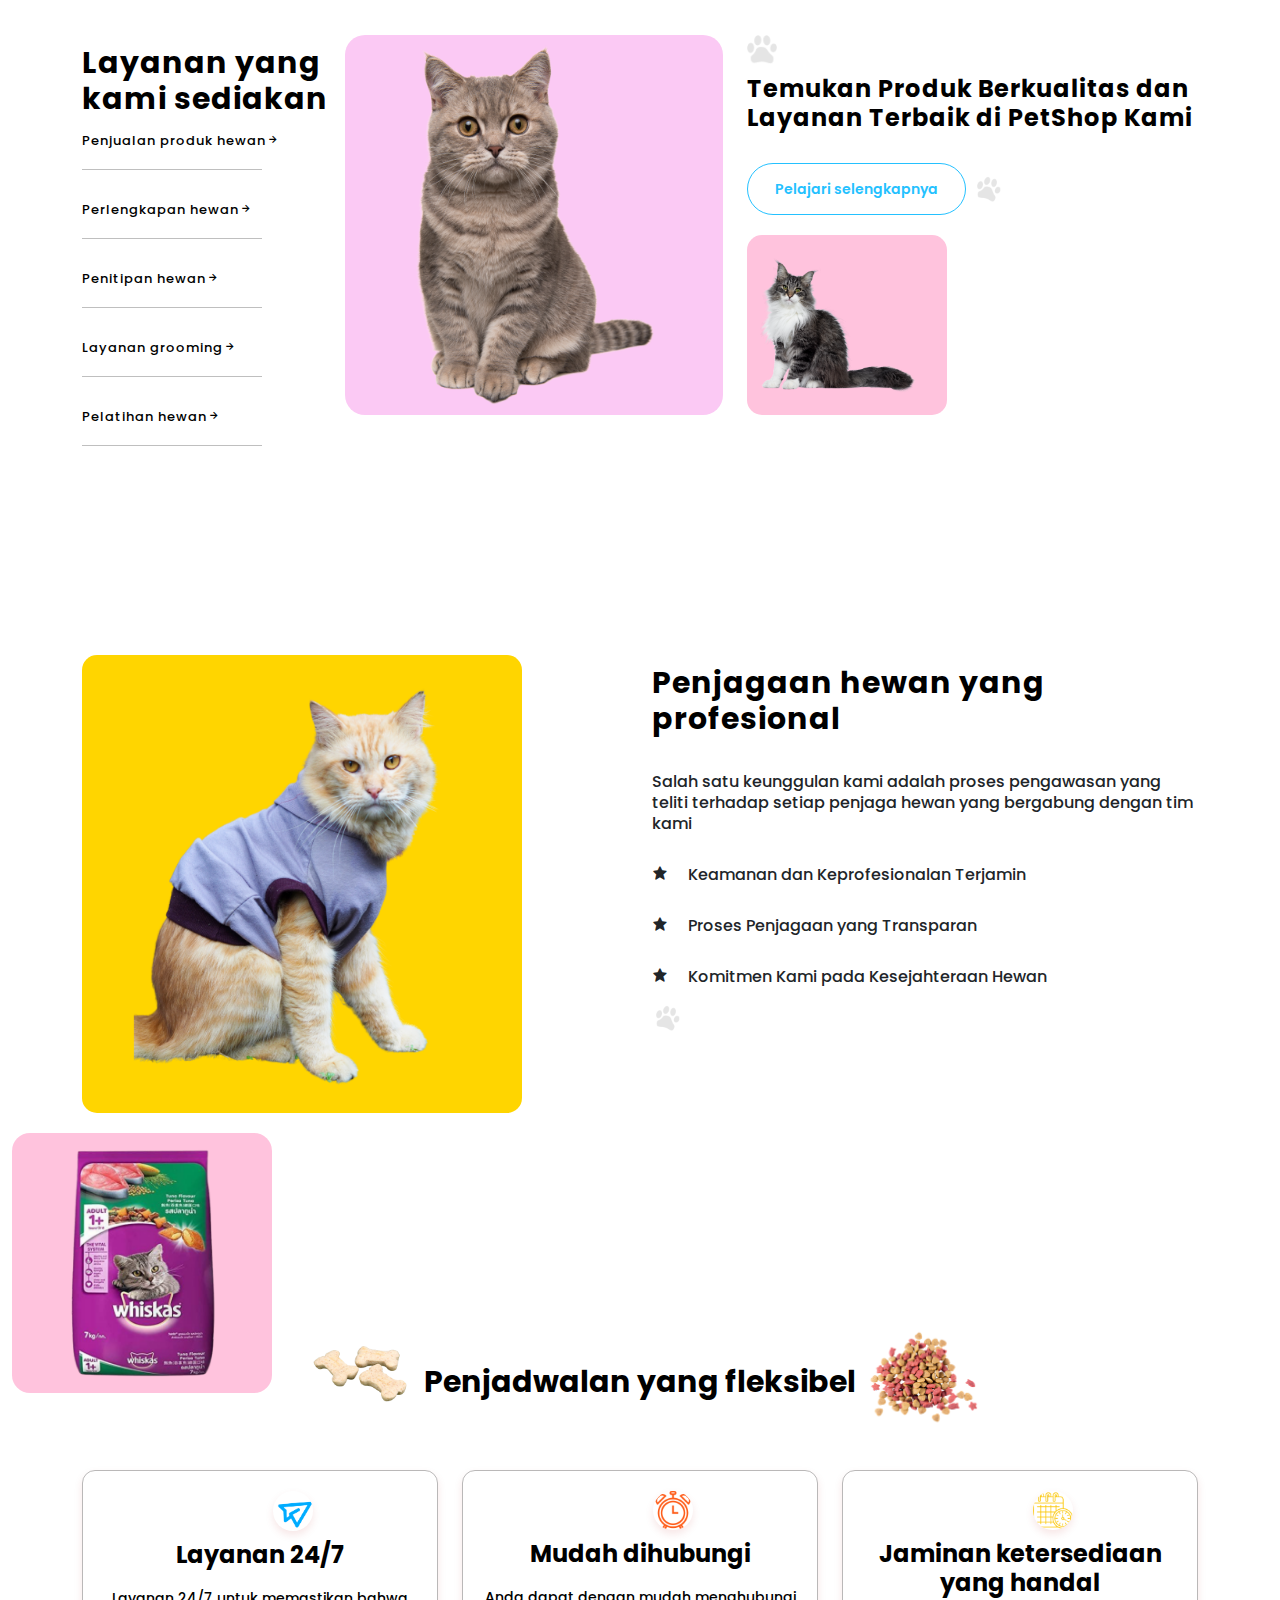
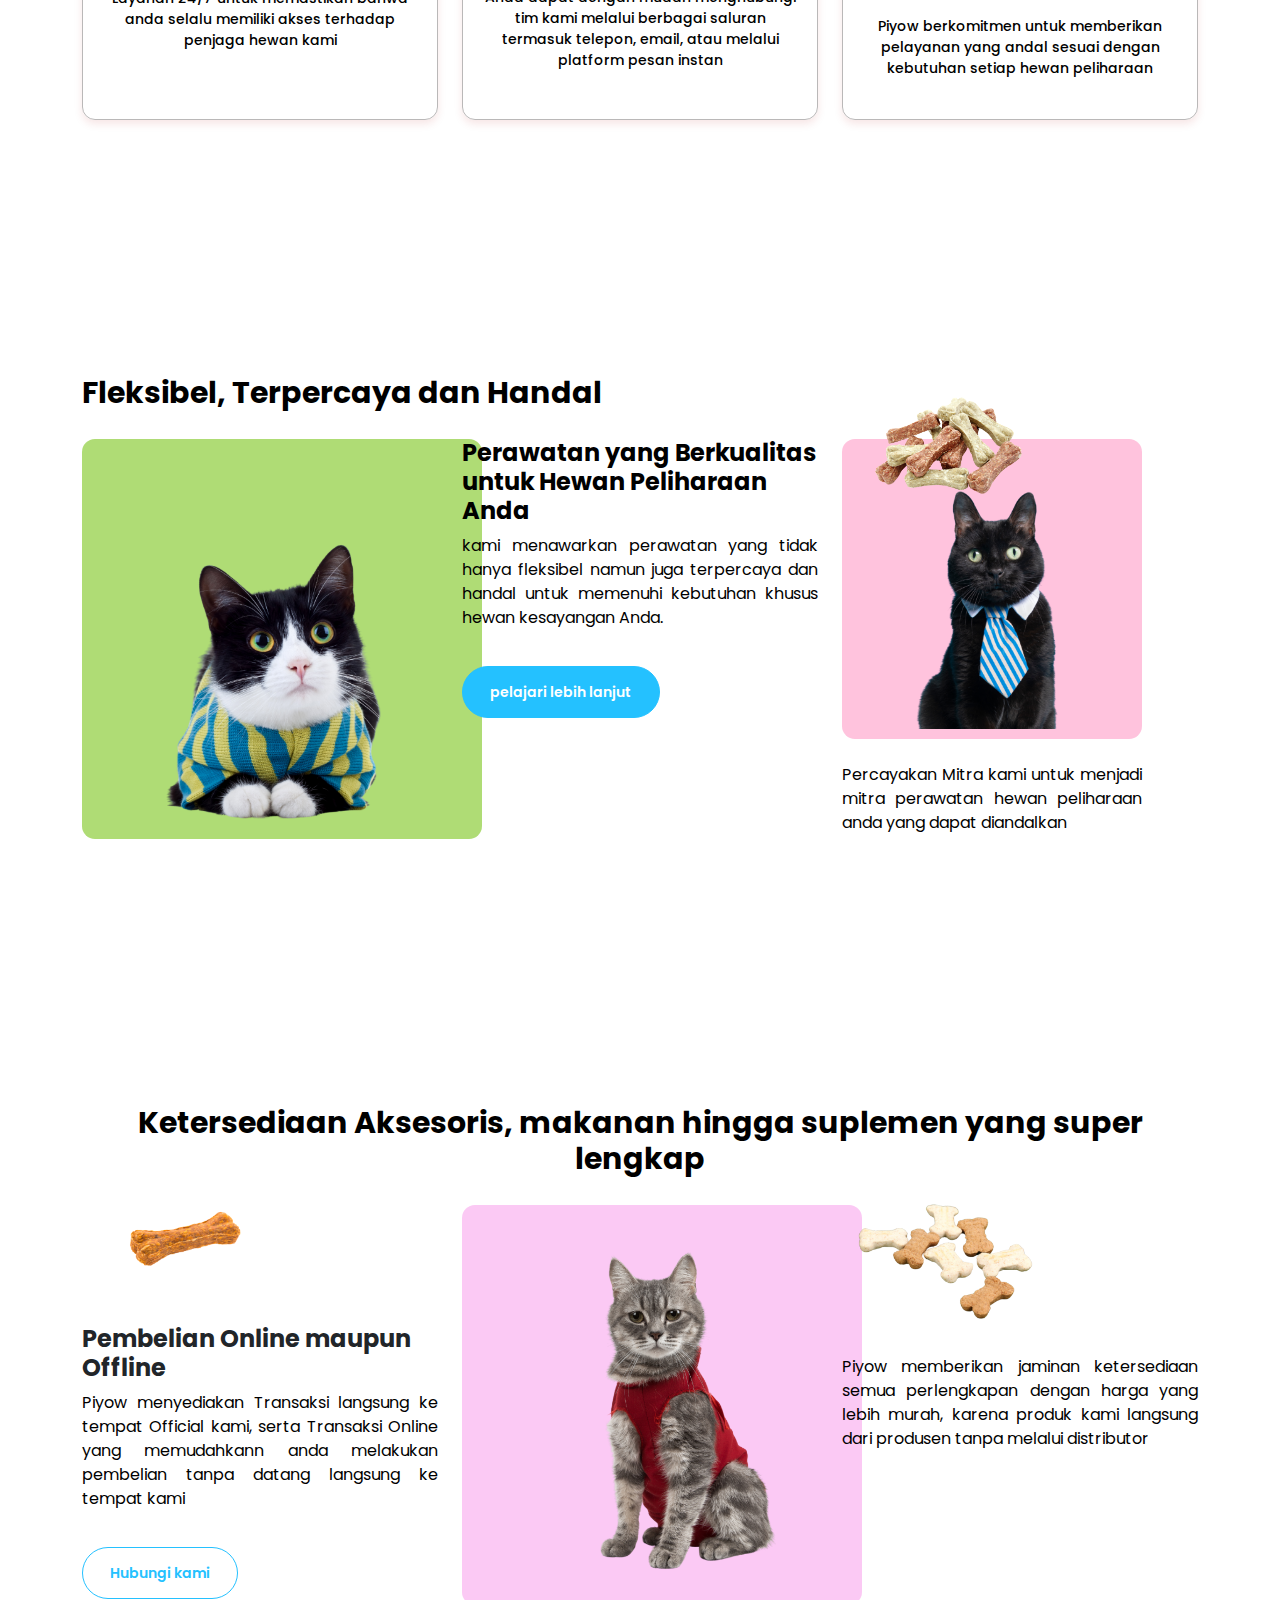
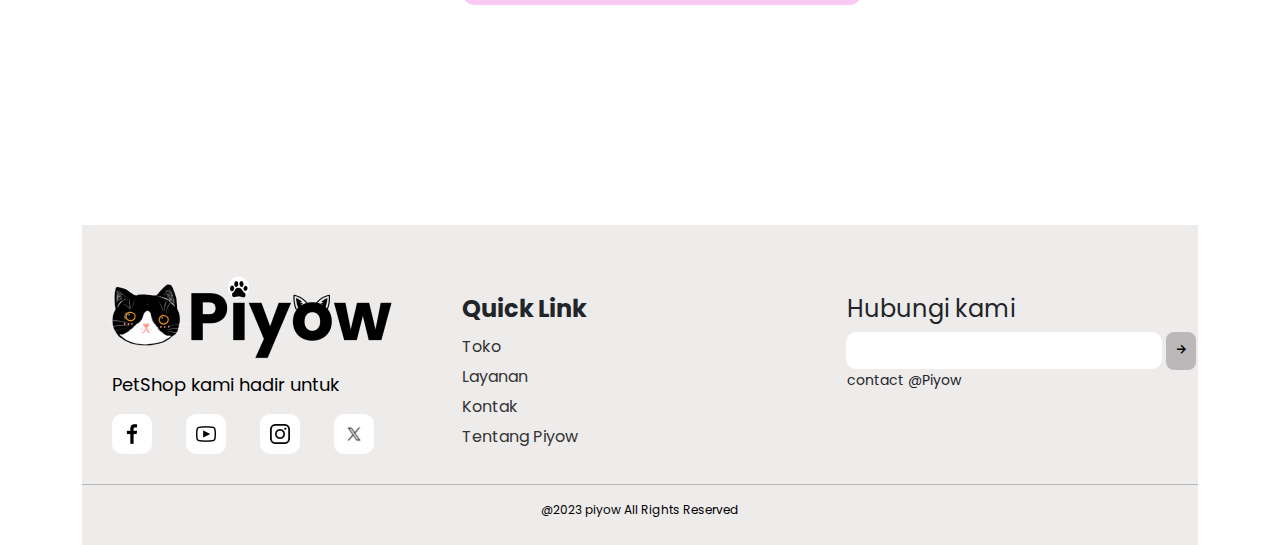
==== commit 291a93a0: "kurangabout" ====
--- a/index.html
+++ b/index.html
@@ -3,7 +3,7 @@
     <head>
         <meta charset="utf-8">
         <meta http-equiv="X-UA-Compatible" content="IE=edge">
-        <meta name="viewport" content="width=device-width, initial scale=1.0">
+        <meta name="viewport" content="width=device-width, initial-scale=1.0">
         <title>Home-Piyow</title>
         <link rel="stylesheet" href="bootstrap/css/bootstrap.min.css">
         <link rel="stylesheet" href="style_dasboard/dasboard.css">   
@@ -32,10 +32,10 @@
                 <a class="nav-link" href="kontak.html">Kontak</a>
               </li>
               <li class="nav-item">
-                <a class="nav-link" href="#">Tentang Piyow</a>
+                <a class="nav-link" href="about.html">Tentang Piyow</a>
               </li>
             </ul>
-            <form class="d-flex" role="search">
+            <form class="d-flex" role="search" id="form-search-nav">
               <input class="form-control me-2" type="search" placeholder="Search" aria-label="Search">
               <button class="btn btn-outline-success" type="submit">Search</button>
             </form>
@@ -154,7 +154,7 @@
             <div class="konten-4-container">
               <div class="konten-4">
                 <h2><img src="aset_dasboard/img/makan6-1.png" alt="img-konten" width="120px" class="img-konten4-food1" >
-                  Penjadwalan yang fleksibel <img src="aset/img/makan10.png" alt="img-konten" width="120px" class="img-konten4-food2" >
+                  Penjadwalan yang fleksibel <img src="aset_dasboard/img/makan10.png" alt="img-konten" width="120px" class="img-konten4-food2" >
                 </h2>
                 <div class="row">
                   <div class="col-lg-4">
@@ -271,7 +271,7 @@
             </div>
           </div>
         </footer>
-        <script src="style/dasboard.js"></script>
+        <script src="style_dasboard/dasboard.js" type="module"></script>
         <script src="bootstrap/js/bootstrap.min.js"></script>
         <script src="https://cdn.jsdelivr.net/npm/@popperjs/core@2.11.8/dist/umd/popper.min.js" integrity="sha384-I7E8VVD/ismYTF4hNIPjVp/Zjvgyol6VFvRkX/vR+Vc4jQkC+hVqc2pM8ODewa9r" crossorigin="anonymous"></script>
     </body>
--- a/style_dasboard/dasboard.css
+++ b/style_dasboard/dasboard.css
@@ -129,7 +129,7 @@
     width: 100%;
     height: 320px;
     background-color: rgb(255, 213, 0);
-    margin-top: 140px;
+    margin-top: 40px;
     border-radius: 20px;
     position: relative;
 }
@@ -150,7 +150,6 @@
 }
 .heading-konten-a::after{
     content: '';
-    position: absolute;
     left: 0px;
     bottom: -8px;
     width: 46px;
--- a/style_dasboard/mediaquery.css
+++ b/style_dasboard/mediaquery.css
@@ -2,13 +2,52 @@
     .konten-1{
         width: 100%;
         height: 320px;
-        margin-top: 140px;
+        margin-top: 40px;
         border-radius: 20px;
         position: relative;
     }
     .konten-6{
         width: 100%;
         height: 320px;
+        margin-top: 10px;
+    }
+}
+@media(max-width:1200px){
+    .konten-1{
+        margin-top: -20px;
+    }
+    .konten-2{
+        flex-direction: column;
+    }
+    .content-konten2{
+        width: 100%;
+    }
+    .img-konten-3b{
+        width: 160px;
+        margin-left: 310px;
+        margin-top: -380px;
+    }
+    .img-konten-2{
+        width: 200px;
+        height: fit-content;
+        margin-top: 100px;
+    }
+    .heading-layanan-2{
+        margin-left: 25px;
+    }
+    .img-konten-2a{
+        margin-left: 25px;
+    }
+    .konten2-links{
+        margin-left: 25px;
+    }
+    .content-konten5 img{
+        width: 300px;
+    }
+    .img-konten6-a{
+        width: 300px;
+    }
+    .footer{
         margin-top: 10px;
     }
 }
@@ -202,6 +241,14 @@
         padding-right: 20px;
         margin-right: -70px;
     }
+    .head-konten5{
+        font-size: 18px;
+        width: 300px;
+    }
+    .para-a{
+        font-size: 14px;
+        width: 300px;
+    }
     .content-konten5 img{
         width: 200px;
         margin-bottom: 80px;
@@ -225,6 +272,9 @@
     .img-konten4-food1{
         margin-top: -5px;
         width: 90px;
+    }
+    .konten-2{
+        margin-top: -90px;
     }
     .img-konten-3b{
         width: 140px;
@@ -242,7 +292,7 @@
         width: 100%;
         height: 400px;
         background-color: rgb(255, 213, 0);
-        margin-top: 640px;
+        margin-top: 480px;
         border-radius: 20px;
         position: relative;
     }
@@ -303,7 +353,7 @@
     .konten-4{
         width: 100%;
         height: 320px;
-        margin-top: 300px;
+        margin-top: 390px;
     }
     .konten-4 h2{
         text-align: center;
@@ -332,6 +382,7 @@
     }
     .konten-2{
         margin-top: -80px;
+        margin-left: 20px;
     }
     .para-layanan{
         font-size: 13px;
@@ -349,7 +400,7 @@
         margin-top: -200px;
     }
     .konten-1{
-        margin-top: 530px;
+        margin-top: 330px;
         width: 650px;
         margin-left: 30px;
     }
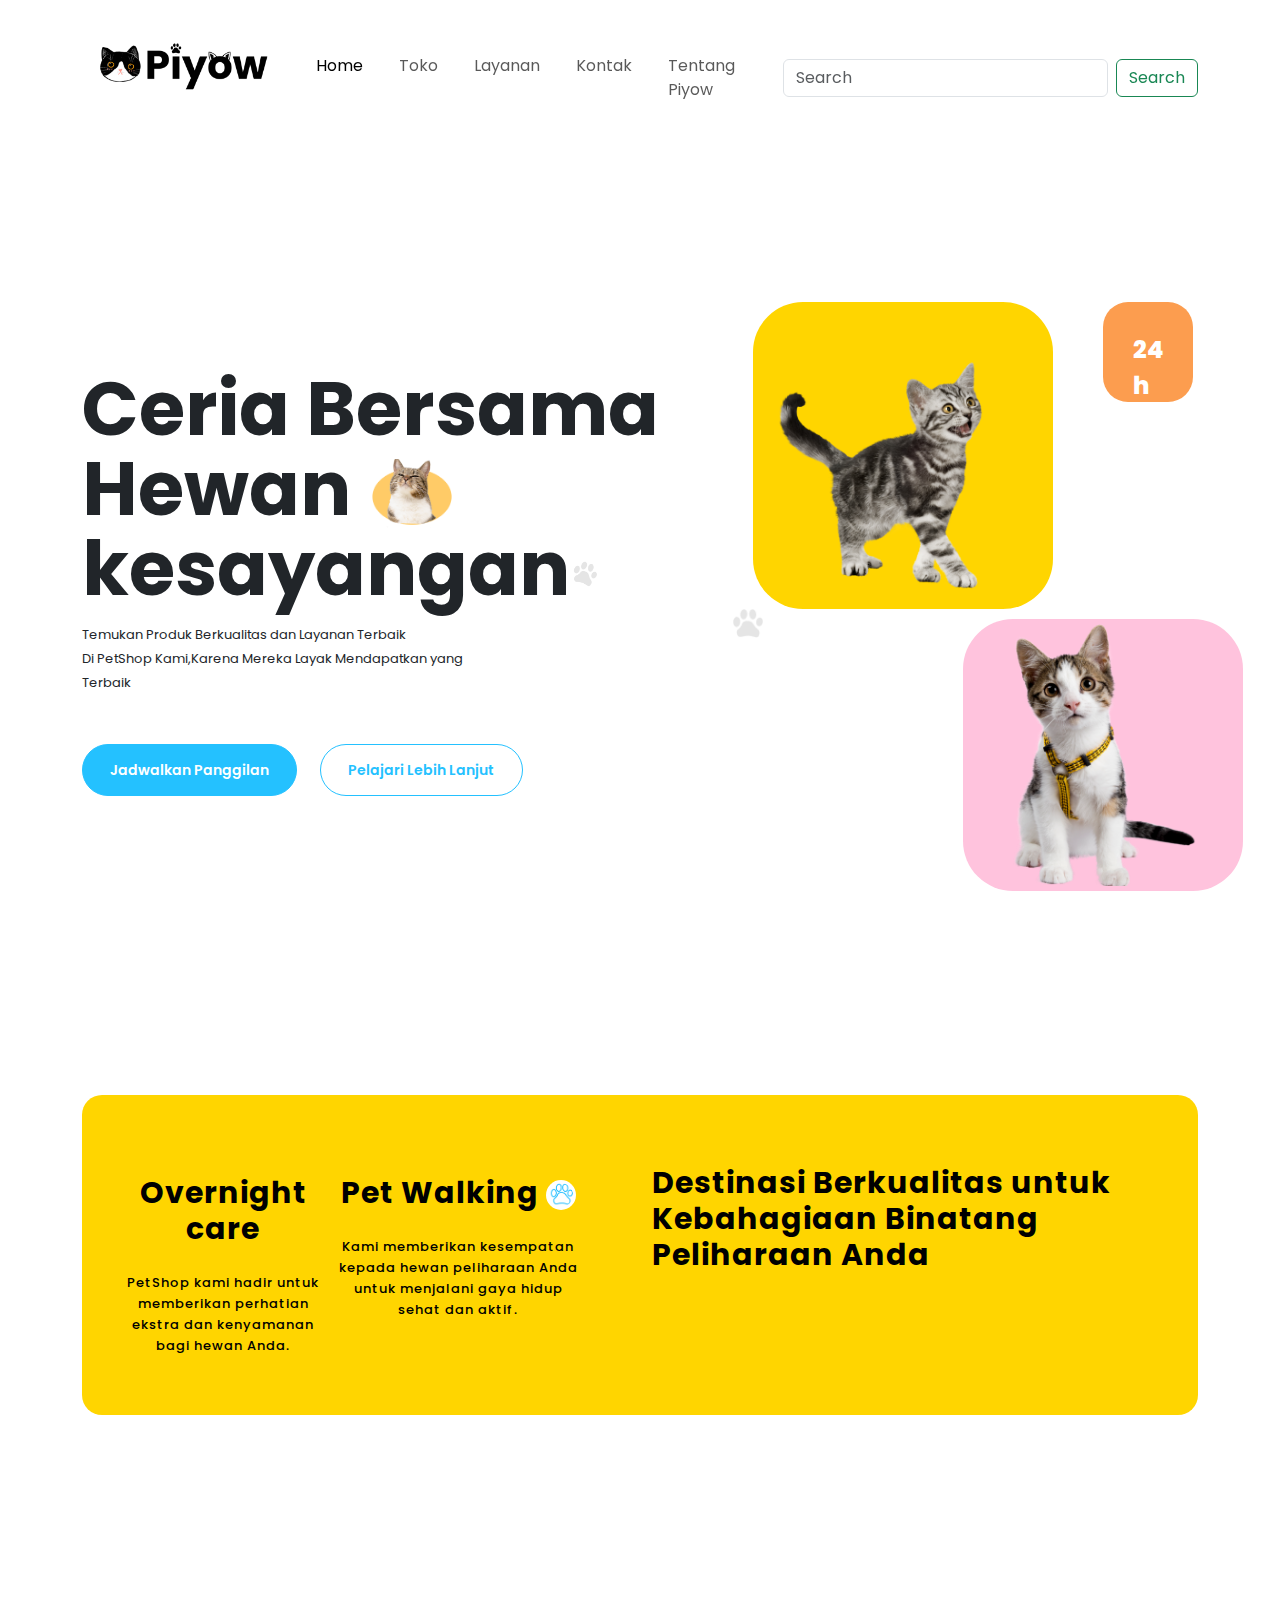
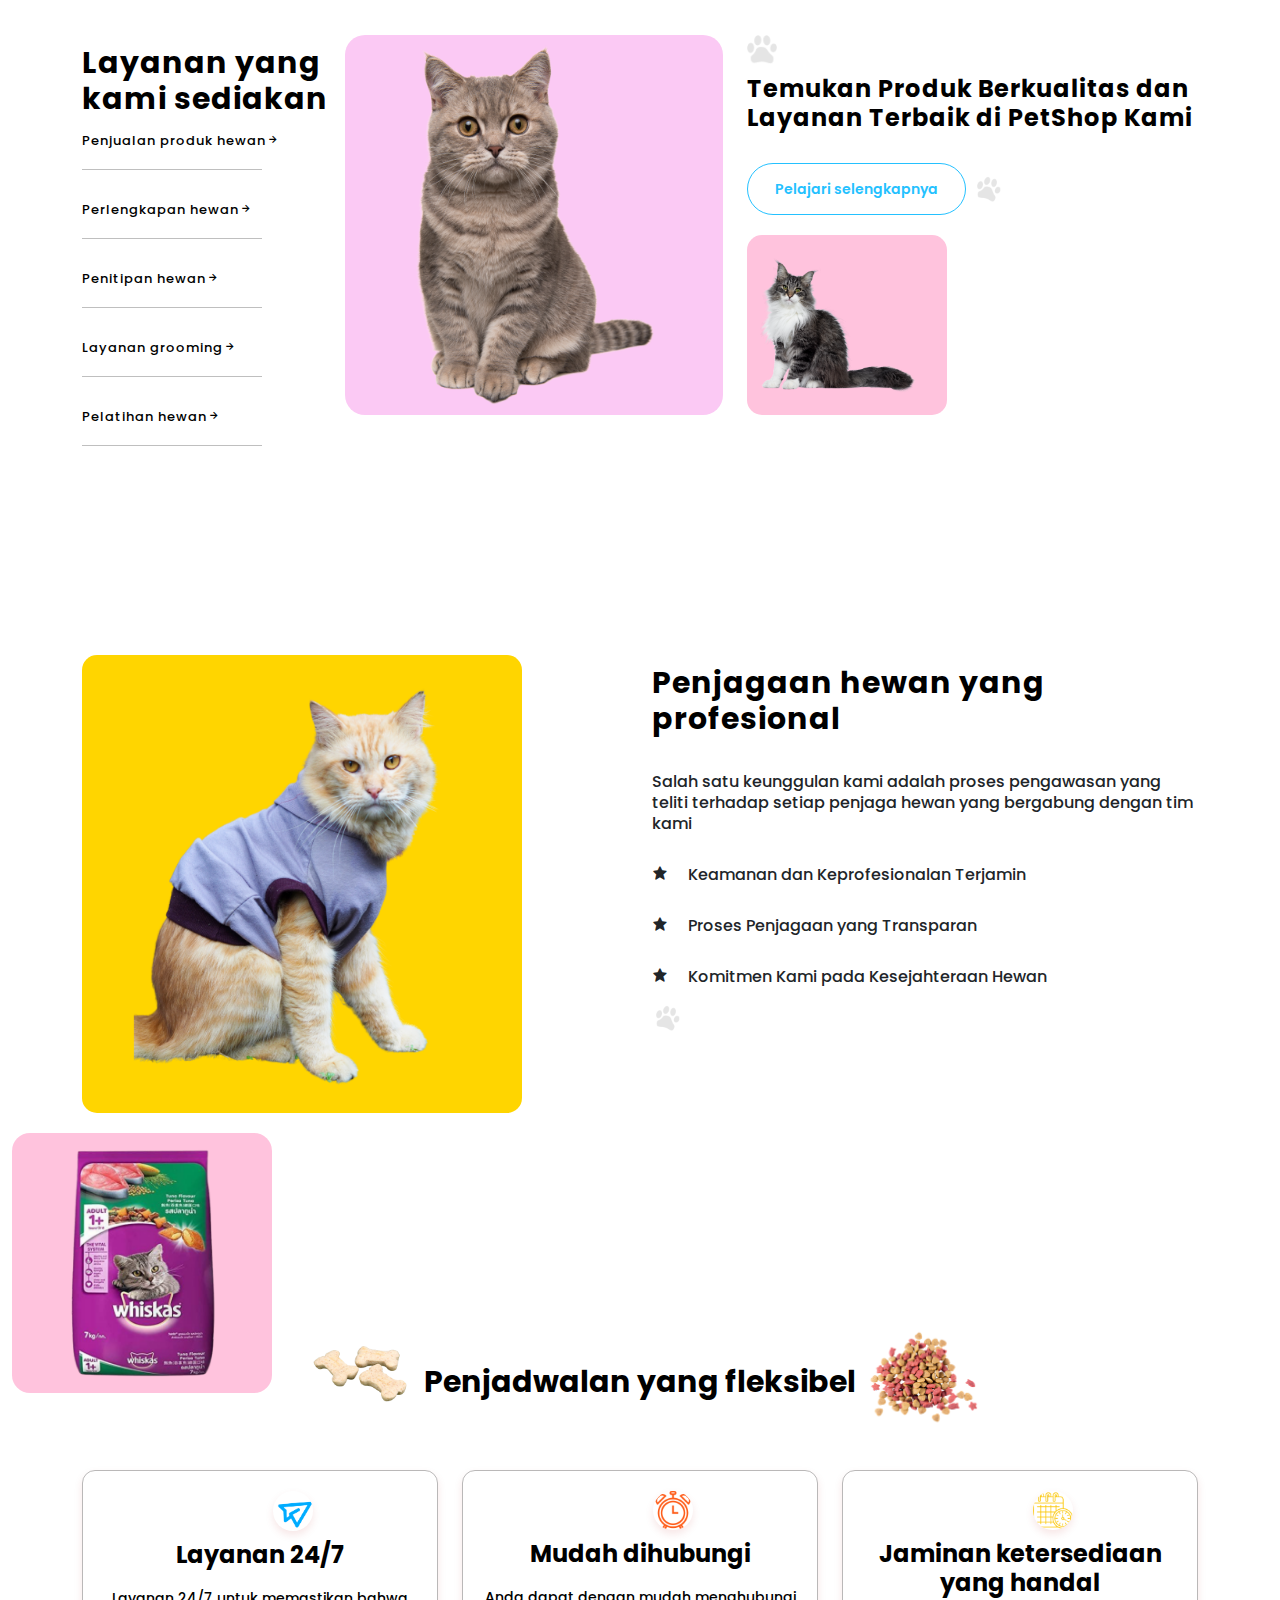
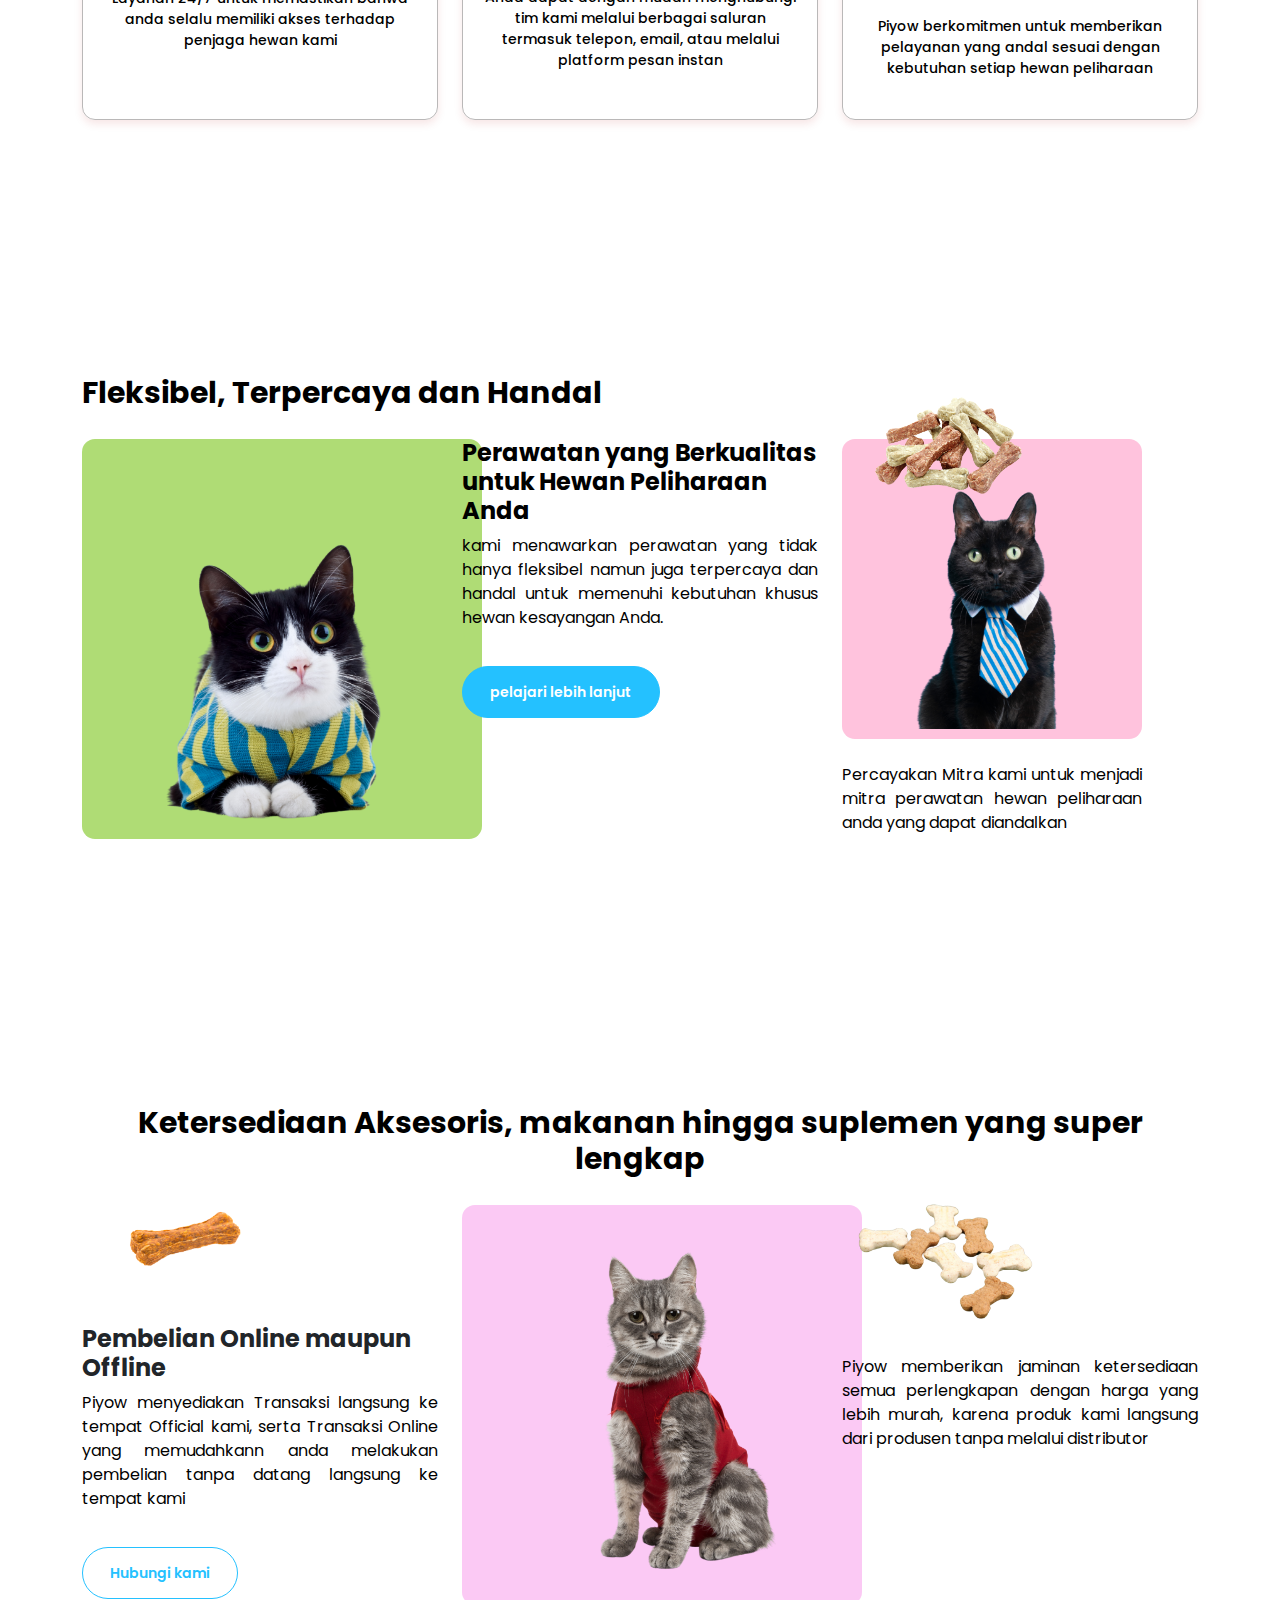
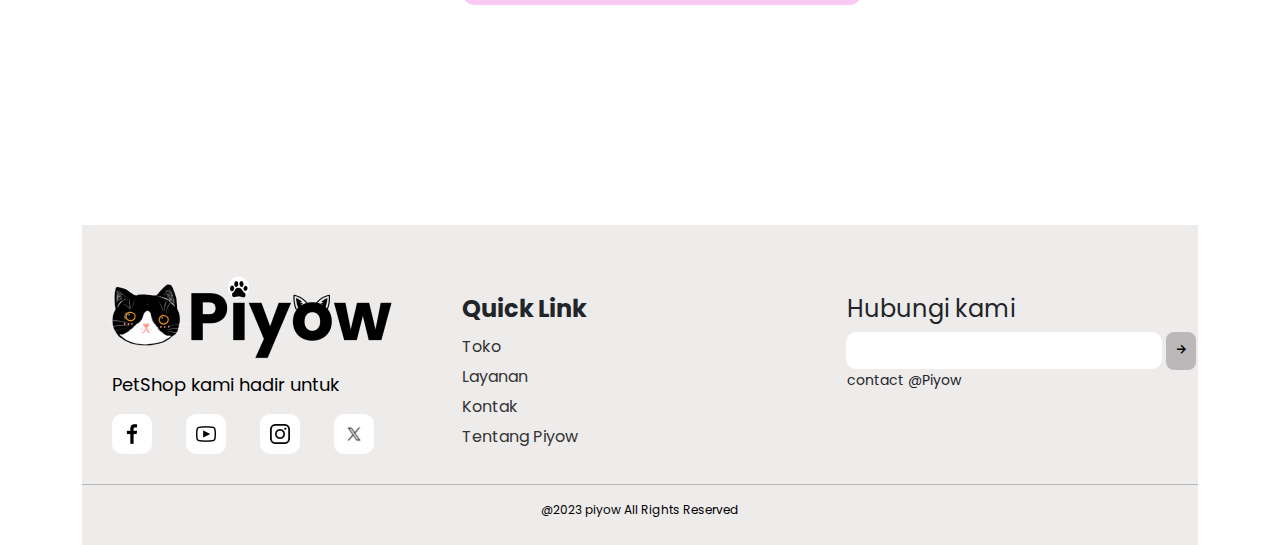
==== commit 11c1665b: "perbaikan nama" ====
--- a/index.html
+++ b/index.html
@@ -4,7 +4,7 @@
         <meta charset="utf-8">
         <meta http-equiv="X-UA-Compatible" content="IE=edge">
         <meta name="viewport" content="width=device-width, initial-scale=1.0">
-        <title>Home-Piyow</title>
+        <title>Piyow</title>
         <link rel="stylesheet" href="bootstrap/css/bootstrap.min.css">
         <link rel="stylesheet" href="style_dasboard/dasboard.css">   
         <link rel="stylesheet" href="style_dasboard/mediaquery.css">  
@@ -53,8 +53,8 @@
                                     <h1 class="home-heading">Ceria Bersama<br><span class="home-span">Hewan <img src="aset_dasboard/img/cat3.png" width="90px"><br>kesayangan<img src="aset_dasboard/img/paw1.png" width="30px"></span>
                                     <p class="para-home">Temukan Produk Berkualitas dan Layanan Terbaik<br>Di PetShop Kami,Karena Mereka Layak Mendapatkan yang Terbaik</p>
                                     <div class="btn-home">
-                                        <a href="https://wa.me/6281235792414" class="home-links">Jadwalkan Panggilan</a>
-                                        <a href="#" class="home-links btn-2">Pelajari Lebih Lanjut</a>
+                                        <a href="http://wa.me/6281235792414" class="home-links">Jadwalkan Panggilan</a>
+                                        <a href="about.html" class="home-links btn-2">Pelajari Lebih Lanjut</a>
                                     </div>
                                     </h1>
                                 </div>
@@ -217,7 +217,7 @@
                     <img src="aset_dasboard/img/makan8.png" alt="img-konten" class="img-konten6">
                     <h4 class="head-konten6">Pembelian Online maupun Offline</h4>
                     <p class="para-konten6-a">Piyow menyediakan Transaksi langsung ke tempat Official kami, serta Transaksi Online yang memudahkann anda melakukan pembelian tanpa datang langsung ke tempat kami</p>
-                    <a href="https://wa.me/6281235792414" class="home-links btn-2">Hubungi kami</a>
+                    <a href="http://wa.me/6281235792414" class="home-links btn-2">Hubungi kami</a>
                   </div>
                   <div class="col-lg-4">
                     <img src="aset_dasboard/img/cat11.png" alt="img-konten" class="img-konten6-a">
--- a/style_dasboard/dasboard.css
+++ b/style_dasboard/dasboard.css
@@ -20,6 +20,8 @@
     position: sticky;
     background-color: #fff;
     z-index: 999;
+    background-color: rgba(255, 255, 255, 0.8); 
+    backdrop-filter: blur(10px);
 }
 .nav-item{
     margin: 0px 10px;
